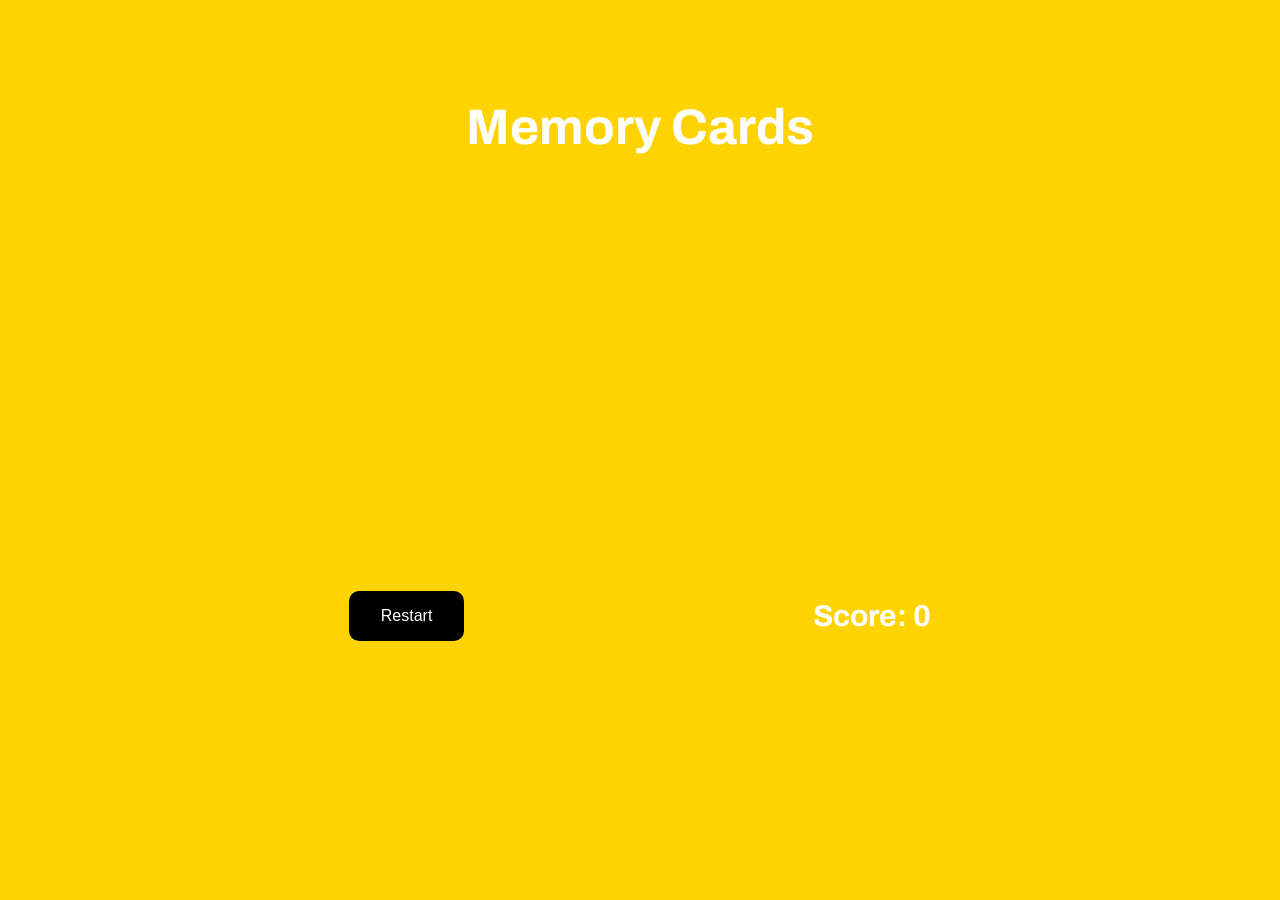
==== guesscard/index.html @ 0e026d82 "added design for guesscard game" ====
<!DOCTYPE html>
<html lang="en">
<head>
    <meta charset="UTF-8">
    <meta name="viewport" content="width=device-width, initial-scale=1.0">
    <title>Onamania</title>
    <link rel="stylesheet" href="/guesscard/style.css">
</head>
<body>
    <div class="container">
        <h1>Memory Cards</h1>
        <div class="grid-container">
        </div>
        <div class="actions">
            <button onclick="restart()">Restart</button>
            <p>Score: <span class="score"></span></p>
        </div>
    </div>
<script src="/guesscard/script.js"></script>
</body>
</html>
---- guesscard/style.css ----
@import url('https://fonts.googleapis.com/css2?family=Archivo:ital,wght@0,100..900;1,100..900&family=Margarine&display=swap');


*{
    box-sizing: border-box;
    padding: 0;
    margin: 0;
}

.container{
    min-height: 100vh;
    min-width: 100vh;
    background-color: #ffd300;
    color: white;
    font-family: "Archivo", sans-serif;

}


h1 {
    text-align: center;
    font-weight: 700;
    font-size: 50px;
    padding-top: 100px;
}

p {
    text-align: center;
    font-size: 30px;
    font-weight: bold;
}

.actions {
    display: flex;
    justify-content: space-evenly;
    align-items: center;
}

.actions button {
    padding: 1rem 2rem;
    font-size: 1rem;
    border-radius: 10px;
    background-color: #000;
    color: white;
    border: none;
}

.grid-container {
  display: grid;
  justify-content: center;
  grid-gap: 16px;
  grid-template-columns: repeat(6, 140px);
  grid-template-rows: repeat(2, calc(140px / 2 * 3));
}

.card {
  height: calc(140px / 2 * 3);
  width: 140px;
  border-radius: 10px;
  background-color: white;
  position: relative;
  transform-style: preserve-3d;
  transition: all 0.5s ease-in-out;
}

.front-image {
  width: 60px;
  height: 60px;
}

.card.flipped {
  transform: rotateY(180deg);
}

.front, .back {
    backface-visibility: hidden;
    position: absolute;
    border-radius: 10px;
    top: 0;
    left: 0;
    height: 100%;
    width: 100%;
}

.card .front {
  display: flex;
  justify-content: center;
  align-items: center;
}

.card .back {
  background-image: url("data:image/svg+xml,<svg id='patternId' width='100%' height='100%' xmlns='http://www.w3.org/2000/svg'><defs><pattern id='a' patternUnits='userSpaceOnUse' width='25' height='25' patternTransform='scale(2) rotate(0)'><rect x='0' y='0' width='100%' height='100%' fill='hsla(0,0%,100%,1)'/><path d='M25 30a5 5 0 110-10 5 5 0 010 10zm0-25a5 5 0 110-10 5 5 0 010 10zM0 30a5 5 0 110-10 5 5 0 010 10zM0 5A5 5 0 110-5 5 5 0 010 5zm12.5 12.5a5 5 0 110-10 5 5 0 010 10z'  stroke-width='1' stroke='none' fill='hsla(174, 100%, 29%, 1)'/><path d='M0 15a2.5 2.5 0 110-5 2.5 2.5 0 010 5zm25 0a2.5 2.5 0 110-5 2.5 2.5 0 010 5zM12.5 2.5a2.5 2.5 0 110-5 2.5 2.5 0 010 5zm0 25a2.5 2.5 0 110-5 2.5 2.5 0 010 5z'  stroke-width='1' stroke='none' fill='hsla(187, 100%, 42%, 1)'/></pattern></defs><rect width='800%' height='800%' transform='translate(0,0)' fill='url(%23a)'/></svg>");
  background-position: center center;
  background-size: cover;
  backface-visibility: hidden;
}

.card .front {
  transform: rotateY(180deg);
}
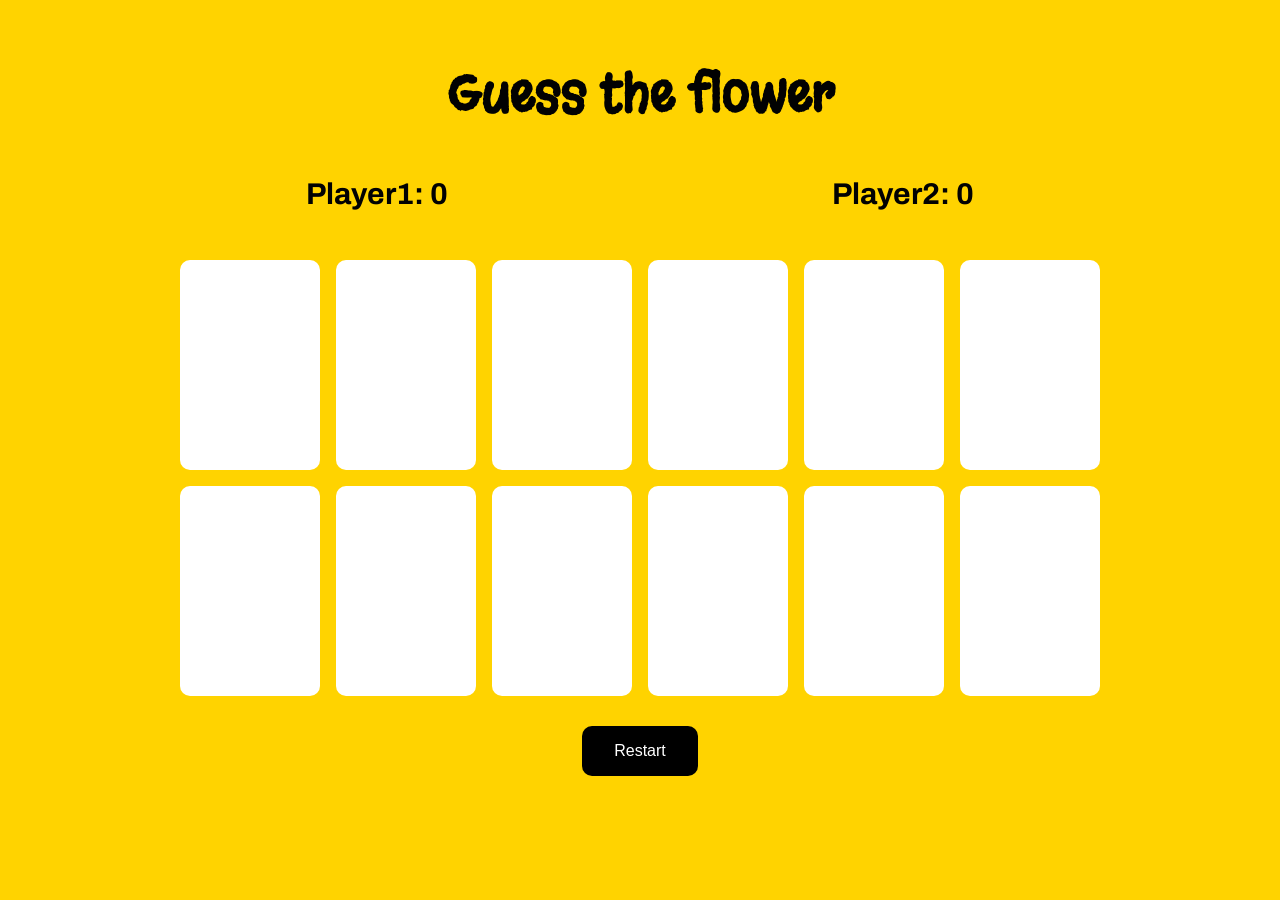
==== commit 0fe3dd7f: "completed project need to fix grid issue" ====
--- a/guesscard/index.html
+++ b/guesscard/index.html
@@ -8,12 +8,23 @@
 </head>
 <body>
     <div class="container">
-        <h1>Memory Cards</h1>
+        <h1>Guess the flower</h1>
+        <div class="players">
+            <div class="player1">
+                <p>Player1: <span class="score1"></span></p>
+            </div>
+            <div class="player2">
+                <p>Player2: <span class="score2"></span></p>
+            </div>
+        </div>
         <div class="grid-container">
         </div>
+
+        <div class="winner-container">
+            <h1 class="winner"></h1>
+        </div>
         <div class="actions">
-            <button onclick="restart()">Restart</button>
-            <p>Score: <span class="score"></span></p>
+                <button onclick="restart()">Restart</button>
         </div>
     </div>
 <script src="/guesscard/script.js"></script>
--- a/guesscard/style.css
+++ b/guesscard/style.css
@@ -11,9 +11,8 @@
     min-height: 100vh;
     min-width: 100vh;
     background-color: #ffd300;
-    color: white;
+    color: #020202;
     font-family: "Archivo", sans-serif;
-
 }
 
 
@@ -21,7 +20,8 @@
     text-align: center;
     font-weight: 700;
     font-size: 50px;
-    padding-top: 100px;
+    padding-top: 60px;
+    font-family: "Margarine", sans-serif !important;
 }
 
 p {
@@ -32,11 +32,12 @@
 
 .actions {
     display: flex;
-    justify-content: space-evenly;
+    justify-content: center;
     align-items: center;
 }
 
 .actions button {
+    margin-top: 30px;
     padding: 1rem 2rem;
     font-size: 1rem;
     border-radius: 10px;
@@ -49,13 +50,13 @@
   display: grid;
   justify-content: center;
   grid-gap: 16px;
-  grid-template-columns: repeat(6, 140px);
-  grid-template-rows: repeat(2, calc(140px / 2 * 3));
+  grid-template-columns: repeat(6, 8.75rem);
+  grid-template-rows: repeat(2, calc(8.75rem / 2 * 3));
 }
 
 .card {
-  height: calc(140px / 2 * 3);
-  width: 140px;
+  height: calc(8.75rem / 2 * 3);
+  width: 8.75rem;
   border-radius: 10px;
   background-color: white;
   position: relative;
@@ -89,7 +90,7 @@
 }
 
 .card .back {
-  background-image: url("data:image/svg+xml,<svg id='patternId' width='100%' height='100%' xmlns='http://www.w3.org/2000/svg'><defs><pattern id='a' patternUnits='userSpaceOnUse' width='25' height='25' patternTransform='scale(2) rotate(0)'><rect x='0' y='0' width='100%' height='100%' fill='hsla(0,0%,100%,1)'/><path d='M25 30a5 5 0 110-10 5 5 0 010 10zm0-25a5 5 0 110-10 5 5 0 010 10zM0 30a5 5 0 110-10 5 5 0 010 10zM0 5A5 5 0 110-5 5 5 0 010 5zm12.5 12.5a5 5 0 110-10 5 5 0 010 10z'  stroke-width='1' stroke='none' fill='hsla(174, 100%, 29%, 1)'/><path d='M0 15a2.5 2.5 0 110-5 2.5 2.5 0 010 5zm25 0a2.5 2.5 0 110-5 2.5 2.5 0 010 5zM12.5 2.5a2.5 2.5 0 110-5 2.5 2.5 0 010 5zm0 25a2.5 2.5 0 110-5 2.5 2.5 0 010 5z'  stroke-width='1' stroke='none' fill='hsla(187, 100%, 42%, 1)'/></pattern></defs><rect width='800%' height='800%' transform='translate(0,0)' fill='url(%23a)'/></svg>");
+  background-image: url("https://webneel.com/daily/sites/default/files/images/daily/09-2014/2-mahabali-maveli-by-mahesh.jpg");
   background-position: center center;
   background-size: cover;
   backface-visibility: hidden;
@@ -97,4 +98,34 @@
 
 .card .front {
   transform: rotateY(180deg);
+}
+
+.players{
+    display: flex;
+    justify-content: center;
+    align-items: center;
+    gap: 30%;
+    padding-top: 50px;
+    padding-bottom: 50px;
+}
+.grid-container{
+}
+
+.winner-container{
+    display: none;
+    justify-content: center;
+    align-items: center;
+    flex-direction: column;
+    gap: 20px;
+    padding-top: 50px;
+    padding-bottom: 50px;
+    height: 50vh;
+}
+
+.winner{
+    font-size: 5.5rem;
+    font-weight: bold;
+    color: #020202;
+    margin-bottom: 1rem;
+    font-family: "Margarine", sans-serif !important;
 }
